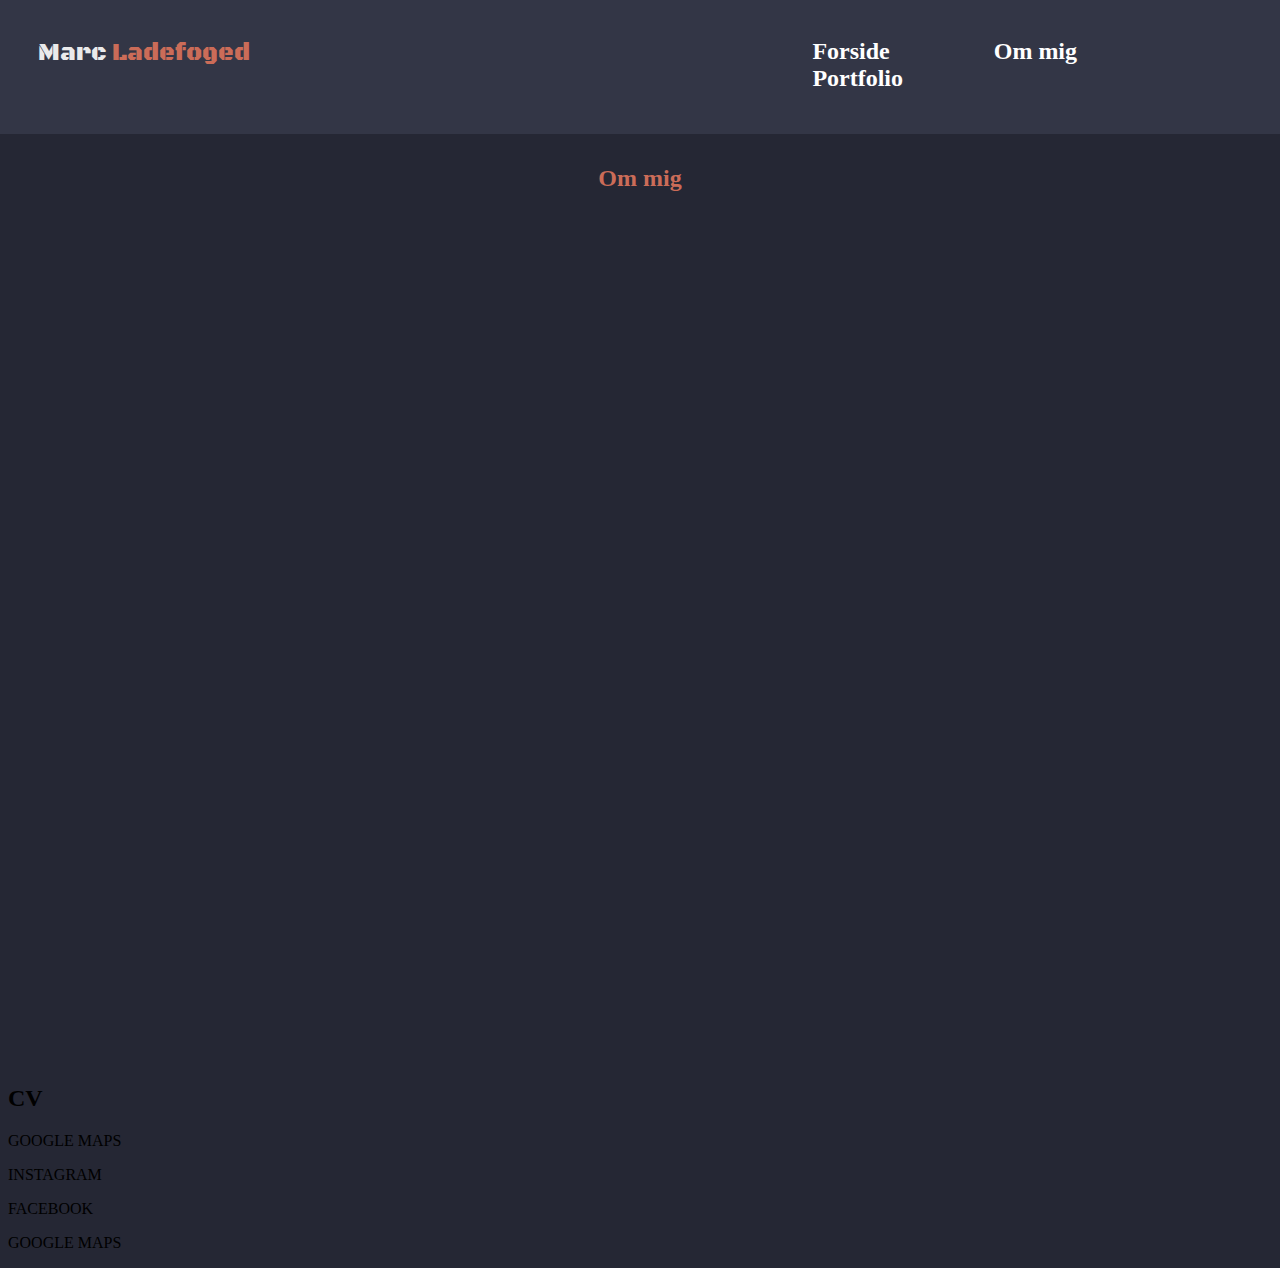
==== ommig.html @ b0bd25f1 "started on ommig site" ====
<!DOCTYPE html>
<html lang="da">

<head>
    <meta charset="utf-8">
    <meta name="viewport" content="width=device-width, initial-scale=1.0">
    <link rel="preconnect" href="https://fonts.gstatic.com">
    <link href="https://fonts.googleapis.com/css2?family=Black+Ops+One&display=swap" rel="stylesheet">
    <title>Marc Ladefoged</title>
    <link rel="stylesheet" href="ommig.css">
</head>

<body>

    <header>
        <div id="logofornavn">
            <p>Marc</p>
        </div>
        <div id="logoefternavn">
            <p>Ladefoged</p>
        </div>
        <div>
            <nav id="nav">
                <a href="index.html">Forside</a>
                <a href="ommig.html">Om mig</a>
                <a href="portfolio.html">Portfolio</a>
            </nav>
        </div>
    </header>

    <section id="first_section">
        <h2>
            Om mig
        </h2>

        <div class="section_wrapper">
            <div id="col1">

            </div>
            <div id="col2">

            </div>
        </div>

    </section>
    <section id="second_section">
        <h2>
            CV
        </h2>

        <div class="section_wrapper">
            <div id="col1">

            </div>
            <div id="col2">

            </div>
        </div>

    </section>
    <section id="third_section">

        <div class="section_wrapper">
            <div id="col1">

            </div>
            <div id="col2">

            </div>
        </div>

    </section>

    <footer>
        <p>GOOGLE MAPS</p>
        <p>INSTAGRAM</p>
        <p>FACEBOOK</p>
        <p>GOOGLE MAPS</p>

    </footer>
</body>

</html>
---- ommig.css ----
body {
    background-color: #252734;
}

img {
    width: 100%;
    height: auto;
}

header {
    background-color: #333646;
    display: flex;
    height: 133.5px;
    margin-left: -8px;
    margin-top: -8px;
    width: 102%;
}

#logofornavn p {
    color: #eaeaeb;
    font-family: 'Black Ops One', cursive;
    font-size: 1.5rem;
    margin-left: 3vw;
    margin-top: 3vw;
}

#logoefternavn p {
    color: #cb6c58;
    font-family: 'Black Ops One', cursive;
    font-size: 1.5rem;
    margin-left: 5px;
    margin-top: 3vw;
}

.navbar {
    position: absolute;
}

nav {
    position: absolute;
    z-index: 2;
    margin-top: 3vw;
    margin-left: 40vw;

}

nav a {
    color: white;
    font-size: 1.5rem;
    font-weight: 900;
    text-decoration: none;
    padding: 50px;
}

nav a:hover {
    color: #cb6c58;
    transition: 0.5s;
}

#first_section {
    background-color: #252734;
    background-size: cover;
    position: relative;
    z-index: 1;
    width: 100vw;
    height: 100vh;
    margin-left: -8px;
    margin-top: -20px;
}

.section_wrapper {
    position: absolute;
}

#first_section h2 {
    text-align: center;
    font-size: 1.5rem;
    color: #cb6c58;
    margin-top: 4vw;

}

footer {
    background-color: #252734;
}
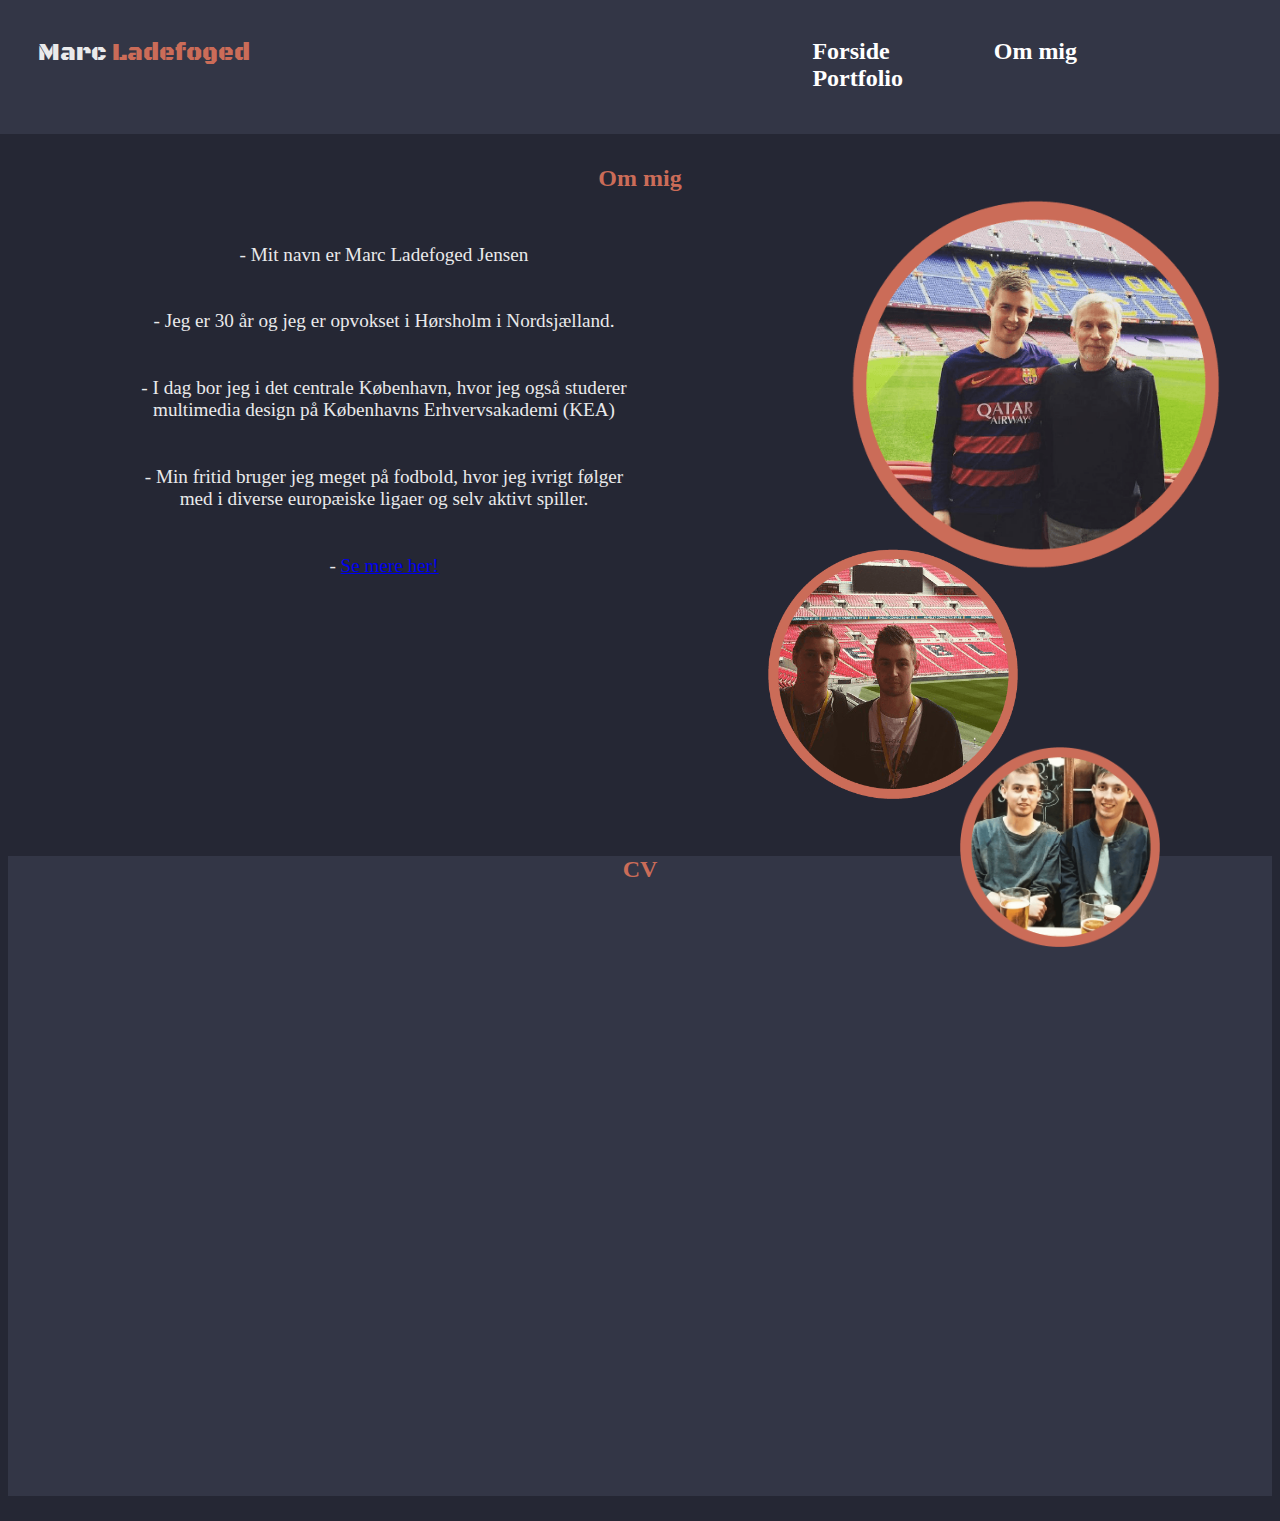
==== commit d6ce1f7f: "ommig first part done" ====
--- a/ommig.html
+++ b/ommig.html
@@ -35,9 +35,33 @@
 
         <div class="section_wrapper">
             <div id="col1">
+                <p>
+                    - Mit navn er Marc Ladefoged Jensen
+                </p>
+                <p>
+                    - Jeg er 30 år og jeg er opvokset i Hørsholm i Nordsjælland.
+                </p>
+                <p>
+                    - I dag bor jeg i det centrale København, hvor jeg også studerer multimedia design på Københavns Erhvervsakademi (KEA)
+                </p>
+                <p>
+                    - Min fritid bruger jeg meget på fodbold, hvor jeg ivrigt følger med i diverse europæiske ligaer og selv aktivt spiller.
+                </p>
+                <p>
+                    - <a href="https://www.instagram.com/marcladefoged/">Se mere her!</a>
+                </p>
 
             </div>
             <div id="col2">
+                <div id="campnou">
+                    <img src="media/campnou.png" alt="campnou">
+                </div>
+                <div id="wembley">
+                    <img src="media/wembley.png" alt="wembley">
+                </div>
+                <div id="pub">
+                    <img src="media/pub.png" alt="pub">
+                </div>
 
             </div>
         </div>
@@ -71,13 +95,6 @@
 
     </section>
 
-    <footer>
-        <p>GOOGLE MAPS</p>
-        <p>INSTAGRAM</p>
-        <p>FACEBOOK</p>
-        <p>GOOGLE MAPS</p>
-
-    </footer>
 </body>
 
 </html>
--- a/ommig.css
+++ b/ommig.css
@@ -63,13 +63,58 @@
     position: relative;
     z-index: 1;
     width: 100vw;
-    height: 100vh;
+    height: 50vw;
     margin-left: -8px;
     margin-top: -20px;
 }
 
 .section_wrapper {
     position: absolute;
+    display: grid;
+    grid-template-columns: 1fr 1fr;
+}
+
+/*KOLONNER*/
+
+#col1 {
+    grid-column-start: 1;
+    grid-column-end: 1;
+}
+
+#col2 {
+    grid-column-start: 2;
+    grid-column-end: 2;
+    margin-left: 5vw;
+    margin-top: 2vw;
+}
+
+#col1 p {
+    color: #eaeaeb;
+    text-align: center;
+    font-size: 1.2rem;
+    margin-left: 10vw;
+    padding: 1vw;
+}
+
+#campnou {
+    width: 400px;
+    height: 400px;
+    margin-left: 10vw;
+    margin-top: -3vw;
+}
+
+#wembley {
+    width: 250px;
+    height: 250px;
+    margin-left: 5vw;
+    margin-top: -4vw;
+}
+
+#pub {
+    width: 200px;
+    height: 200px;
+    margin-left: 20vw;
+    margin-top: -4vw;
 }
 
 #first_section h2 {
@@ -77,7 +122,18 @@
     font-size: 1.5rem;
     color: #cb6c58;
     margin-top: 4vw;
+}
 
+#second_section h2 {
+    text-align: center;
+    font-size: 1.5rem;
+    color: #cb6c58;
+    margin-top: 4vw;
+}
+
+#second_section {
+    background-color: #333646;
+    height: 50vw;
 }
 
 footer {
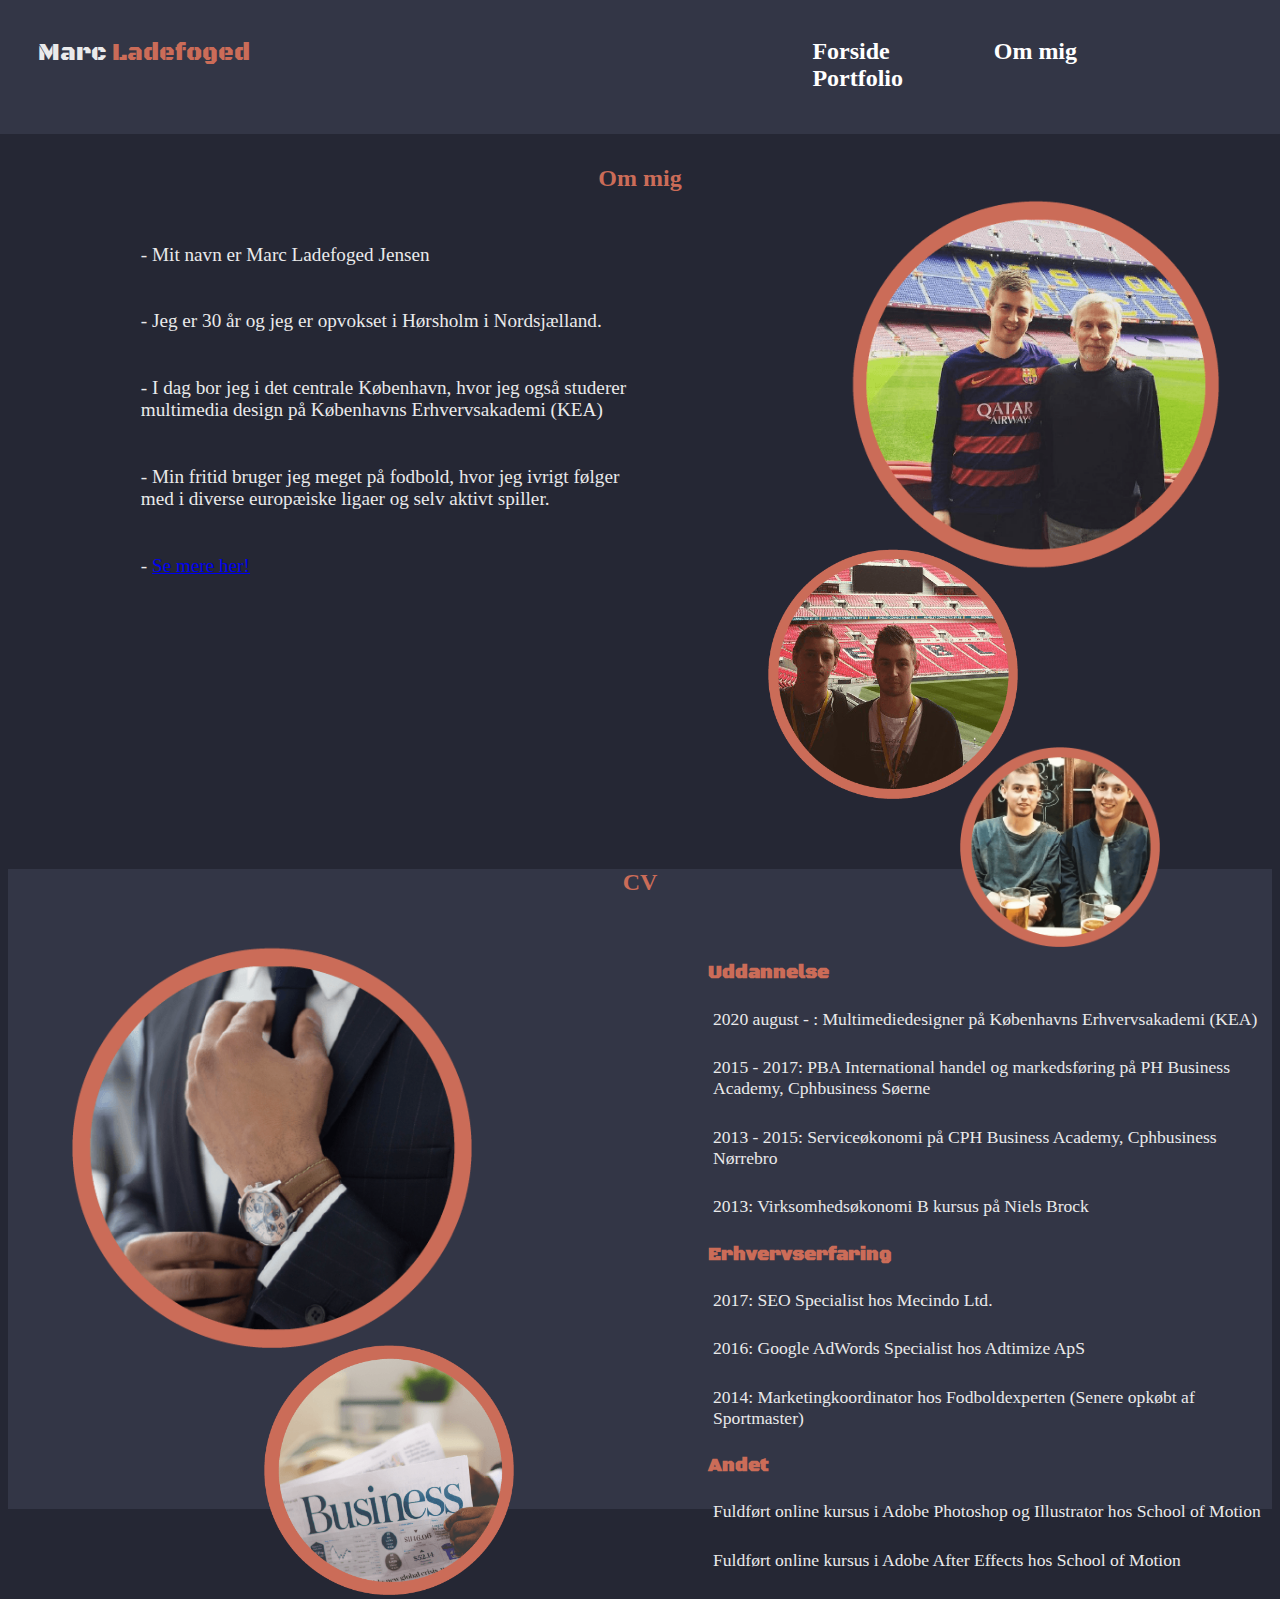
==== commit 71907e1a: "ommig side done1" ====
--- a/ommig.html
+++ b/ommig.html
@@ -74,9 +74,53 @@
 
         <div class="section_wrapper">
             <div id="col1">
-
+                <div id="business1">
+                    <img src="media/business1.png" alt="business1">
+                </div>
+                <div id="business2">
+                    <img src="media/business2.png" alt="business2">
+                </div>
             </div>
             <div id="col2">
+                <h3>
+                    Uddannelse
+                </h3>
+
+                <p>2020 august - : Multimediedesigner på Københavns Erhvervsakademi (KEA)</p>
+
+                <p>2015 - 2017: PBA International handel og markedsføring på PH Business Academy, Cphbusiness Søerne</p>
+
+                <p>2013 - 2015: Serviceøkonomi på CPH Business Academy, Cphbusiness Nørrebro</p>
+
+                <p>2013: Virksomhedsøkonomi B kursus på Niels Brock</p>
+
+                <h3>
+                    Erhvervserfaring
+                </h3>
+
+                <p>
+                    2017: SEO Specialist hos Mecindo Ltd.
+                </p>
+
+                <p>
+                    2016: Google AdWords Specialist hos Adtimize ApS
+                </p>
+
+                <p>
+                    2014: Marketingkoordinator hos Fodboldexperten (Senere opkøbt af Sportmaster)
+                </p>
+
+                <h3>
+                    Andet
+                </h3>
+
+                <p>
+                    Fuldført online kursus i Adobe Photoshop og Illustrator hos School of Motion
+                </p>
+
+                <p>
+                    Fuldført online kursus i Adobe After Effects hos School of Motion
+                </p>
 
             </div>
         </div>
--- a/ommig.css
+++ b/ommig.css
@@ -90,7 +90,6 @@
 
 #col1 p {
     color: #eaeaeb;
-    text-align: center;
     font-size: 1.2rem;
     margin-left: 10vw;
     padding: 1vw;
@@ -117,6 +116,19 @@
     margin-top: -4vw;
 }
 
+#business1 {
+    width: 400px;
+    height: 400px;
+    margin-left: 5vw;
+    margin-top: 2vw;
+}
+
+#business2 {
+    width: 250px;
+    height: 250px;
+    margin-left: 20vw;
+}
+
 #first_section h2 {
     text-align: center;
     font-size: 1.5rem;
@@ -128,12 +140,25 @@
     text-align: center;
     font-size: 1.5rem;
     color: #cb6c58;
-    margin-top: 4vw;
+    margin-top: 5vw;
 }
 
 #second_section {
     background-color: #333646;
+    margin-top: 5vw;
     height: 50vw;
+}
+
+#col2 p {
+    color: #eaeaeb;
+    font-size: 1.1rem;
+    padding: 5px;
+}
+
+#col2 h3 {
+    color: #cb6c58;
+    font-family: 'Black Ops One', cursive;
+    font-size: 1.2rem;
 }
 
 footer {
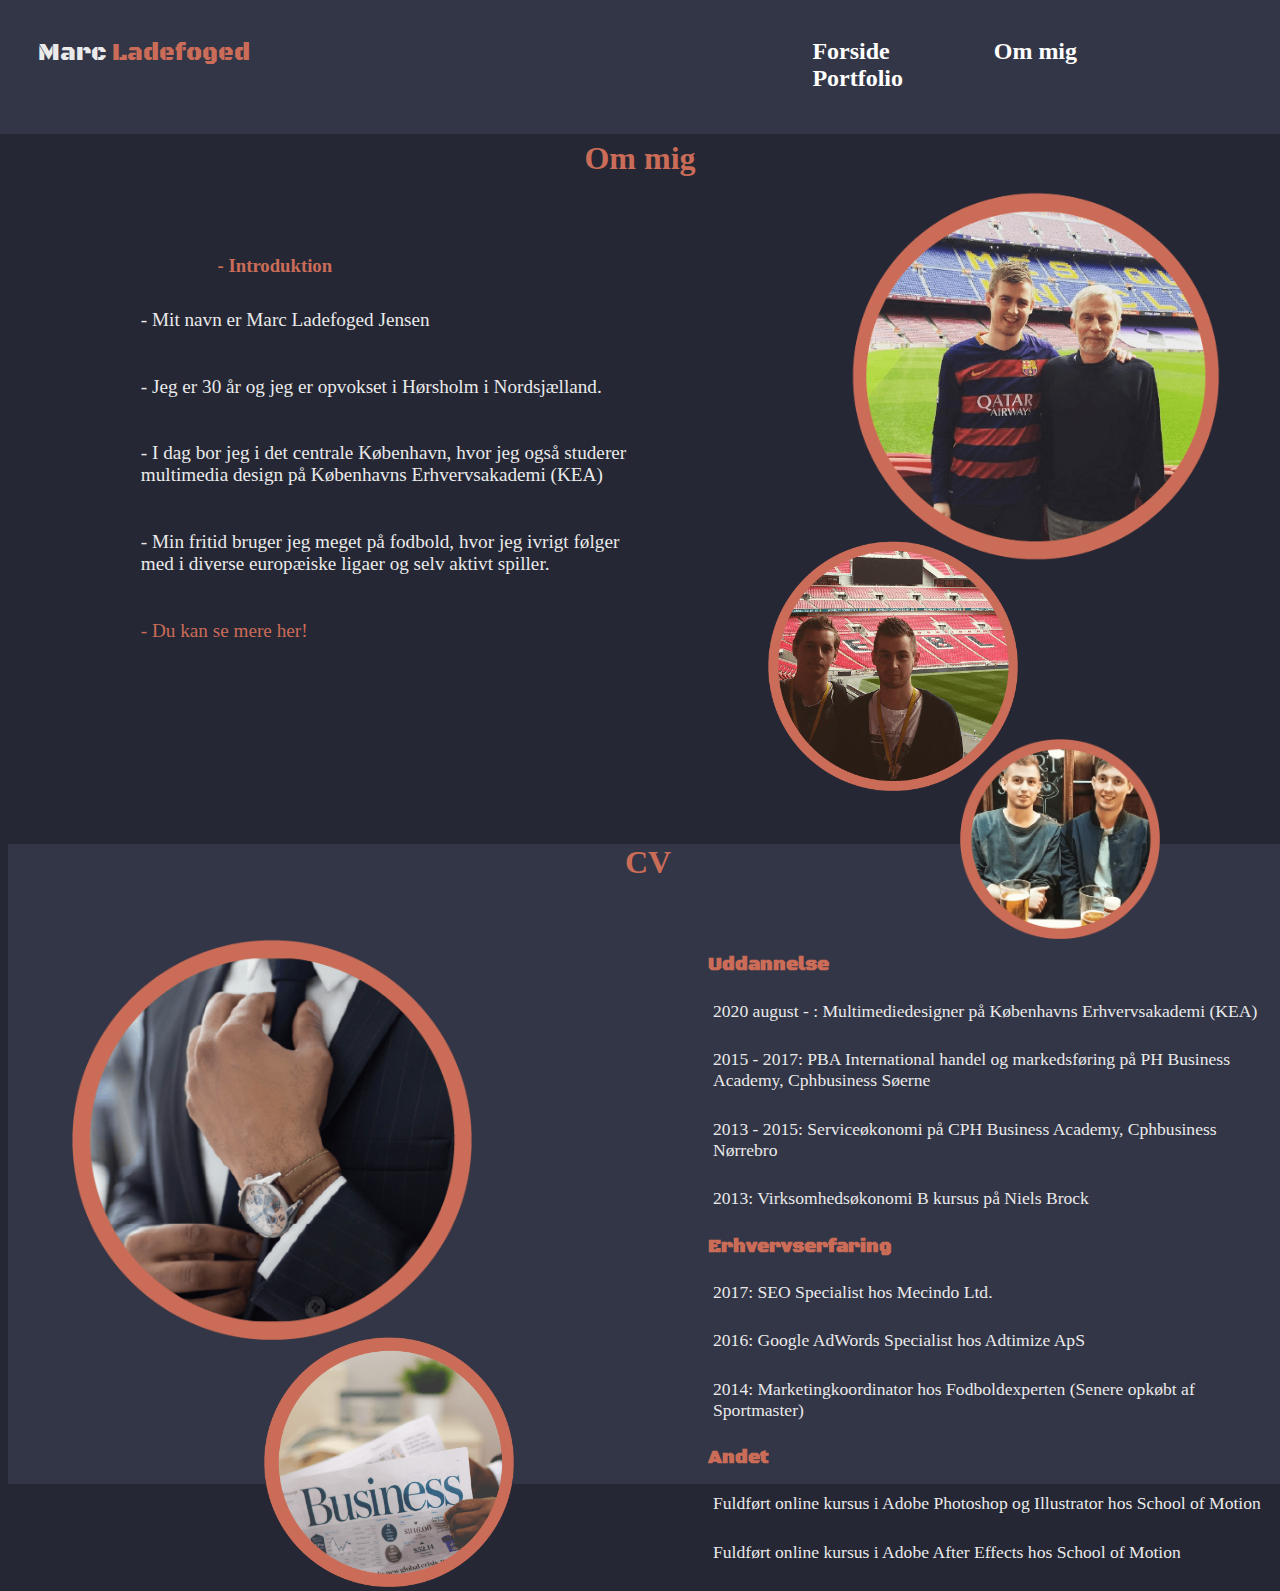
==== commit 5f5c4f21: "portfolio links rettet" ====
--- a/ommig.html
+++ b/ommig.html
@@ -35,6 +35,9 @@
 
         <div class="section_wrapper">
             <div id="col1">
+                <h3>
+                    - Introduktion
+                </h3>
                 <p>
                     - Mit navn er Marc Ladefoged Jensen
                 </p>
@@ -47,9 +50,11 @@
                 <p>
                     - Min fritid bruger jeg meget på fodbold, hvor jeg ivrigt følger med i diverse europæiske ligaer og selv aktivt spiller.
                 </p>
-                <p>
-                    - <a href="https://www.instagram.com/marcladefoged/">Se mere her!</a>
-                </p>
+                <div class="readmore">
+                    <p>
+                        <a href="https://www.instagram.com/marcladefoged/">- Du kan se mere her!</a>
+                    </p>
+                </div>
 
             </div>
             <div id="col2">
@@ -126,18 +131,6 @@
         </div>
 
     </section>
-    <section id="third_section">
-
-        <div class="section_wrapper">
-            <div id="col1">
-
-            </div>
-            <div id="col2">
-
-            </div>
-        </div>
-
-    </section>
 
 </body>
 
--- a/ommig.css
+++ b/ommig.css
@@ -74,6 +74,17 @@
     grid-template-columns: 1fr 1fr;
 }
 
+#col1 h3 {
+    color: #cb6c58;
+    margin-top: 4vw;
+    margin-left: 17vw;
+}
+
+.readmore a {
+    color: #cb6c58;
+    text-decoration: none;
+}
+
 /*KOLONNER*/
 
 #col1 {
@@ -131,14 +142,13 @@
 
 #first_section h2 {
     text-align: center;
-    font-size: 1.5rem;
+    font-size: 2rem;
     color: #cb6c58;
-    margin-top: 4vw;
 }
 
 #second_section h2 {
     text-align: center;
-    font-size: 1.5rem;
+    font-size: 2rem;
     color: #cb6c58;
     margin-top: 5vw;
 }
@@ -147,6 +157,7 @@
     background-color: #333646;
     margin-top: 5vw;
     height: 50vw;
+    width: 100vw;
 }
 
 #col2 p {
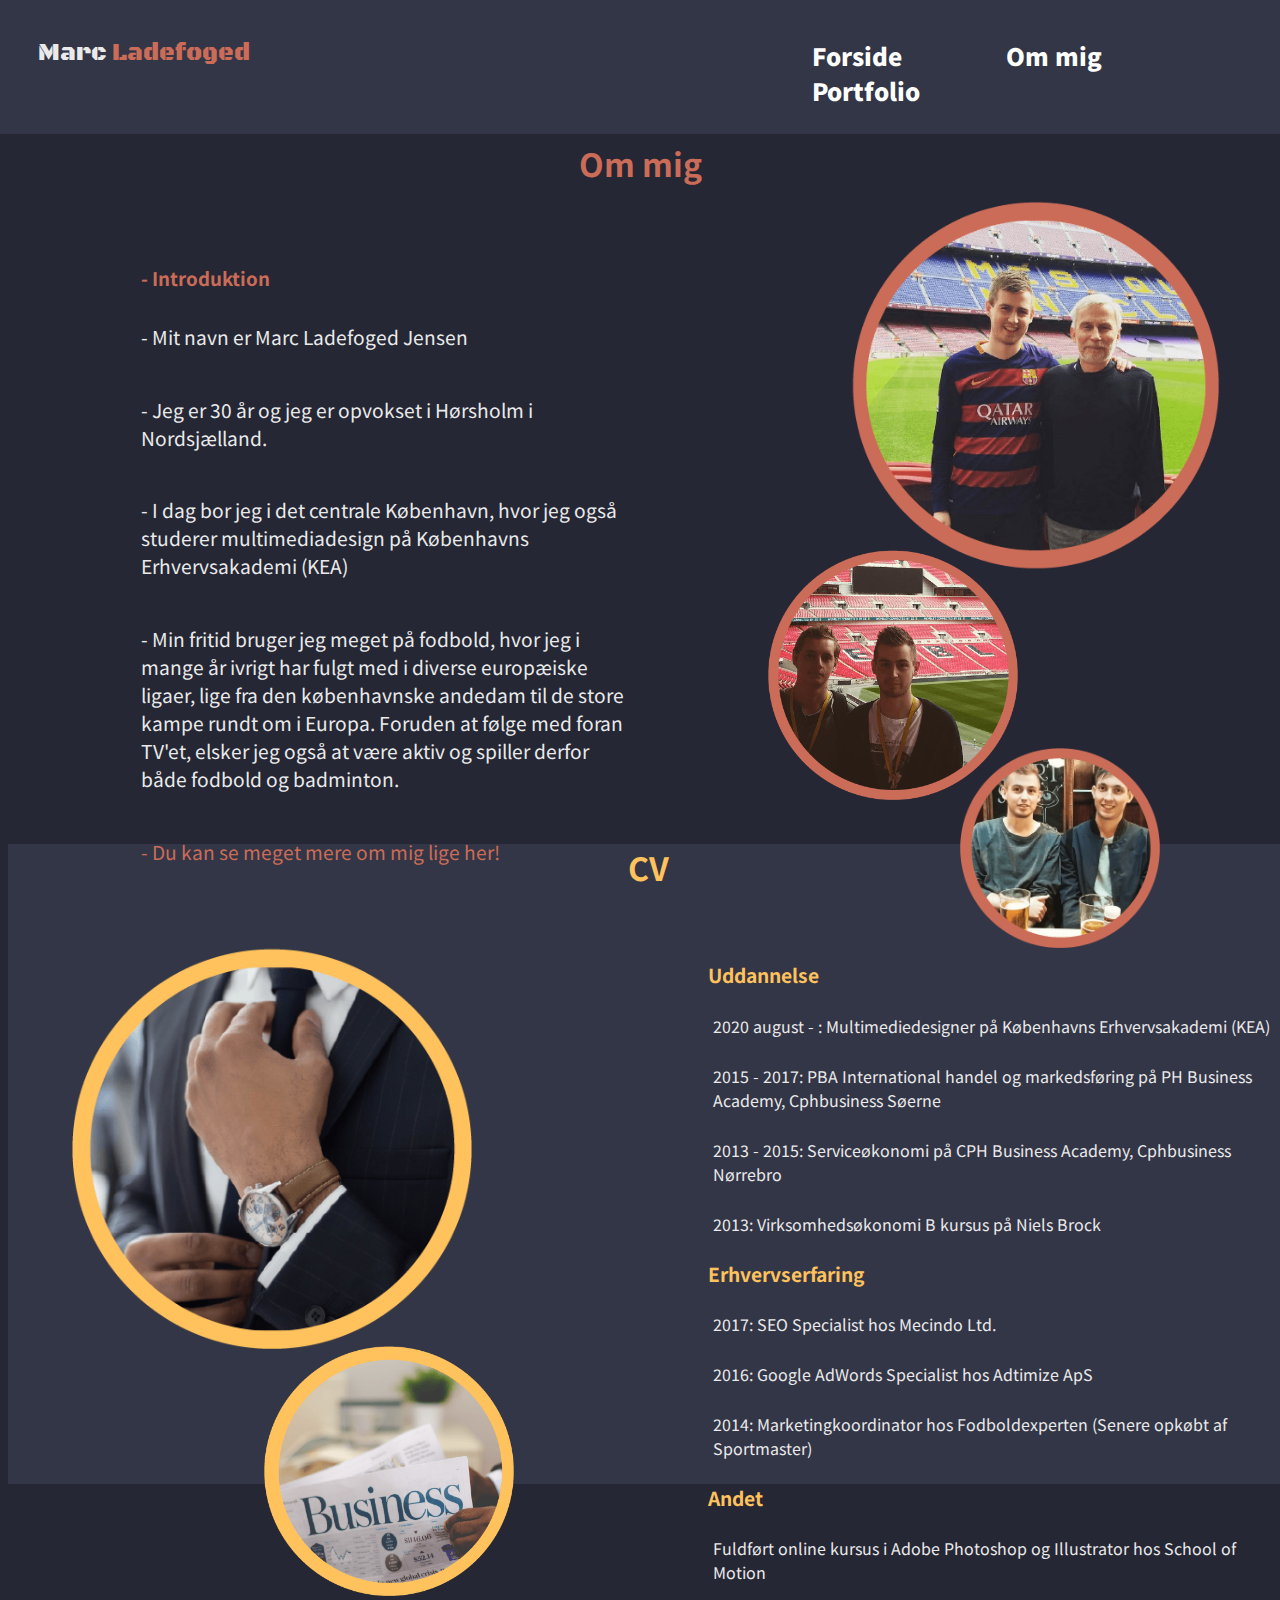
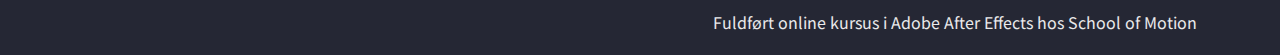
==== commit 234b034e: "almost done mangler mediaqueries" ====
--- a/ommig.html
+++ b/ommig.html
@@ -6,6 +6,7 @@
     <meta name="viewport" content="width=device-width, initial-scale=1.0">
     <link rel="preconnect" href="https://fonts.gstatic.com">
     <link href="https://fonts.googleapis.com/css2?family=Black+Ops+One&display=swap" rel="stylesheet">
+    <link href="https://fonts.googleapis.com/css2?family=Noto+Sans+JP&display=swap" rel="stylesheet">
     <title>Marc Ladefoged</title>
     <link rel="stylesheet" href="ommig.css">
 </head>
@@ -34,7 +35,7 @@
         </h2>
 
         <div class="section_wrapper">
-            <div id="col1">
+            <div class="col1">
                 <h3>
                     - Introduktion
                 </h3>
@@ -45,19 +46,19 @@
                     - Jeg er 30 år og jeg er opvokset i Hørsholm i Nordsjælland.
                 </p>
                 <p>
-                    - I dag bor jeg i det centrale København, hvor jeg også studerer multimedia design på Københavns Erhvervsakademi (KEA)
+                    - I dag bor jeg i det centrale København, hvor jeg også studerer multimediadesign på Københavns Erhvervsakademi (KEA)
                 </p>
                 <p>
-                    - Min fritid bruger jeg meget på fodbold, hvor jeg ivrigt følger med i diverse europæiske ligaer og selv aktivt spiller.
+                    - Min fritid bruger jeg meget på fodbold, hvor jeg i mange år ivrigt har fulgt med i diverse europæiske ligaer, lige fra den københavnske andedam til de store kampe rundt om i Europa. Foruden at følge med foran TV'et, elsker jeg også at være aktiv og spiller derfor både fodbold og badminton.
                 </p>
                 <div class="readmore">
                     <p>
-                        <a href="https://www.instagram.com/marcladefoged/">- Du kan se mere her!</a>
+                        <a href="https://www.instagram.com/marcladefoged/">- Du kan se meget mere om mig lige her!</a>
                     </p>
                 </div>
 
             </div>
-            <div id="col2">
+            <div class="col2">
                 <div id="campnou">
                     <img src="media/campnou.png" alt="campnou">
                 </div>
@@ -78,7 +79,7 @@
         </h2>
 
         <div class="section_wrapper">
-            <div id="col1">
+            <div class="col1">
                 <div id="business1">
                     <img src="media/business1.png" alt="business1">
                 </div>
@@ -86,7 +87,7 @@
                     <img src="media/business2.png" alt="business2">
                 </div>
             </div>
-            <div id="col2">
+            <div class="col2">
                 <h3>
                     Uddannelse
                 </h3>
--- a/ommig.css
+++ b/ommig.css
@@ -45,6 +45,7 @@
 }
 
 nav a {
+    font-family: 'Noto Sans JP', sans-serif;
     color: white;
     font-size: 1.5rem;
     font-weight: 900;
@@ -74,32 +75,36 @@
     grid-template-columns: 1fr 1fr;
 }
 
-#col1 h3 {
+.col1 h3 {
+    font-family: 'Noto Sans JP', sans-serif;
     color: #cb6c58;
     margin-top: 4vw;
-    margin-left: 17vw;
+    margin-left: 11vw;
 }
 
 .readmore a {
+    font-family: 'Noto Sans JP', sans-serif;
     color: #cb6c58;
     text-decoration: none;
+    font-size: 1.2rem;
 }
 
 /*KOLONNER*/
 
-#col1 {
+.col1 {
     grid-column-start: 1;
     grid-column-end: 1;
 }
 
-#col2 {
+.col2 {
     grid-column-start: 2;
     grid-column-end: 2;
     margin-left: 5vw;
     margin-top: 2vw;
 }
 
-#col1 p {
+.col1 p {
+    font-family: 'Noto Sans JP', sans-serif;
     color: #eaeaeb;
     font-size: 1.2rem;
     margin-left: 10vw;
@@ -141,15 +146,17 @@
 }
 
 #first_section h2 {
+    font-family: 'Noto Sans JP', sans-serif;
     text-align: center;
     font-size: 2rem;
     color: #cb6c58;
 }
 
 #second_section h2 {
+    font-family: 'Noto Sans JP', sans-serif;
     text-align: center;
     font-size: 2rem;
-    color: #cb6c58;
+    color: #ffc25c;
     margin-top: 5vw;
 }
 
@@ -160,18 +167,14 @@
     width: 100vw;
 }
 
-#col2 p {
+.col2 p {
+    font-family: 'Noto Sans JP', sans-serif;
     color: #eaeaeb;
-    font-size: 1.1rem;
     padding: 5px;
 }
 
-#col2 h3 {
-    color: #cb6c58;
-    font-family: 'Black Ops One', cursive;
+.col2 h3 {
+    font-family: 'Noto Sans JP', sans-serif;
+    color: #ffc25c;
     font-size: 1.2rem;
 }
-
-footer {
-    background-color: #252734;
-}
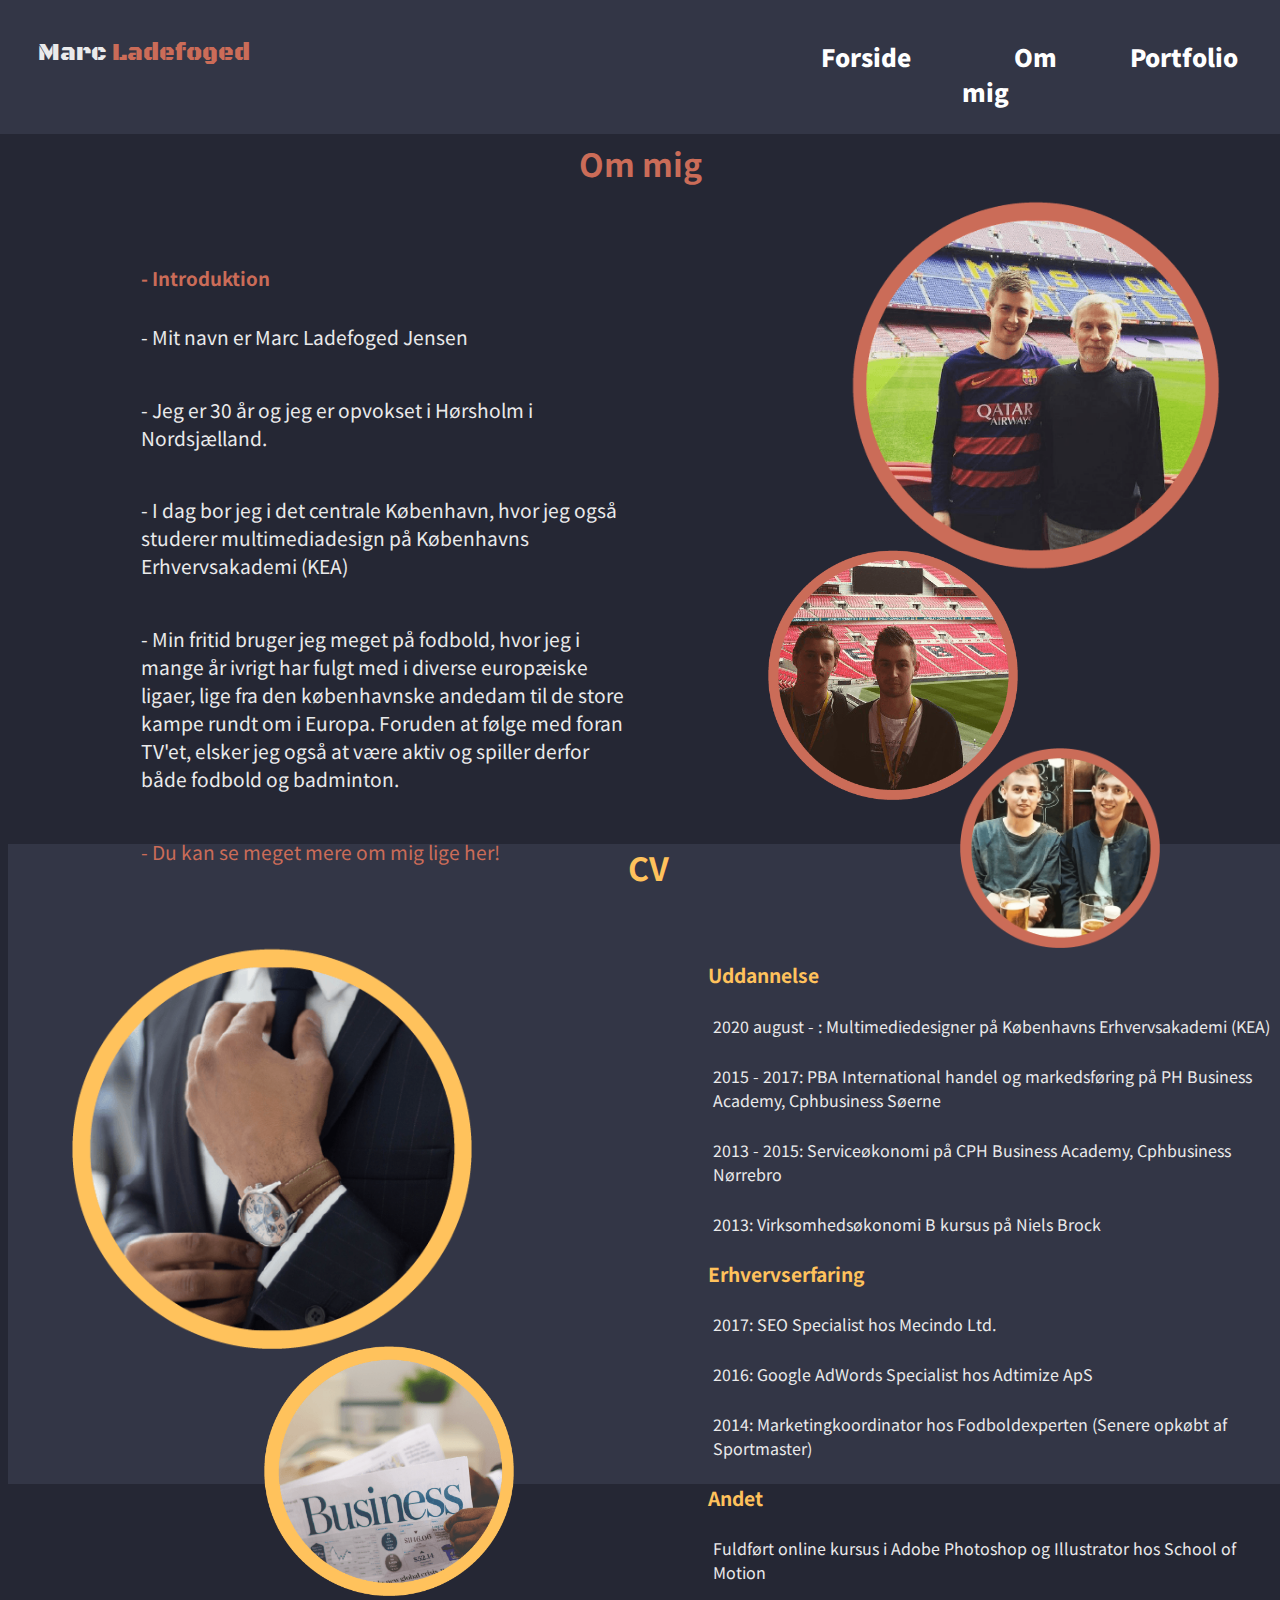
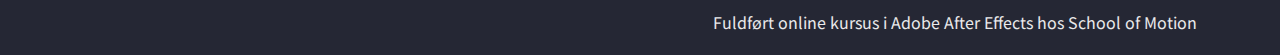
==== commit d36db14b: "burgermenu added to ommig site" ====
--- a/ommig.html
+++ b/ommig.html
@@ -20,12 +20,19 @@
         <div id="logoefternavn">
             <p>Ladefoged</p>
         </div>
-        <div>
-            <nav id="nav">
-                <a href="index.html">Forside</a>
-                <a href="ommig.html">Om mig</a>
-                <a href="portfolio.html">Portfolio</a>
-            </nav>
+        <div id="menu-bar">
+            <div id="menu" onclick="onClickMenu()">
+
+                <div id="bar1" class="bar"></div>
+                <div id="bar2" class="bar"></div>
+                <div id="bar3" class="bar"></div>
+            </div>
+            <ul class="nav" id="nav">
+                <li><a href="index.html">Forside</a></li>
+                <li><a href="ommig.html">Om mig</a></li>
+                <li><a href="portfolio.html">Portfolio</a></li>
+            </ul>
+
         </div>
     </header>
 
@@ -133,6 +140,8 @@
 
     </section>
 
+    <script src="script.js"></script>
+
 </body>
 
 </html>
--- a/ommig.css
+++ b/ommig.css
@@ -32,31 +32,31 @@
     margin-top: 3vw;
 }
 
-.navbar {
-    position: absolute;
-}
-
-nav {
-    position: absolute;
+.nav {
     z-index: 2;
     margin-top: 3vw;
-    margin-left: 40vw;
-
-}
-
-nav a {
+    margin-left: 30vw;
+    list-style: none;
+    display: flex;
+    margin-left: 37.4vw;
+
+}
+
+.nav li a {
     font-family: 'Noto Sans JP', sans-serif;
     color: white;
     font-size: 1.5rem;
     font-weight: 900;
     text-decoration: none;
-    padding: 50px;
-}
-
-nav a:hover {
+    padding: 51.5px;
+
+}
+
+.nav a:hover {
     color: #cb6c58;
     transition: 0.5s;
 }
+
 
 #first_section {
     background-color: #252734;
@@ -178,3 +178,181 @@
     color: #ffc25c;
     font-size: 1.2rem;
 }
+
+@media (max-width: 500px) {
+
+    /*HEADER*/
+
+    header {
+        height: 16vw;
+        margin-left: -8px;
+        margin-top: -8px;
+        width: 100vw;
+    }
+
+    #logofornavn p {
+        font-size: 1.1rem;
+        margin-left: 3vw;
+        margin-top: 5vw;
+    }
+
+    #logoefternavn p {
+        font-size: 1.1rem;
+        margin-left: 5px;
+        margin-top: 5vw;
+    }
+
+    nav {
+        display: inline-flex;
+        margin-left: -20vw;
+    }
+
+    nav a {
+        font-size: 1.2rem;
+        font-weight: 900;
+        text-decoration: none;
+        padding: 20px;
+    }
+
+    /*FIRST SECTION*/
+
+    #first_section {
+        z-index: 1;
+        width: 100vw;
+        height: 206vw;
+        margin-left: -8px;
+        margin-top: -20px;
+    }
+
+    .section_wrapper {
+        display: block;
+    }
+
+    .col1 p {
+        font-size: 0.8rem;
+        margin-left: 5vw;
+        padding: 1vw;
+    }
+
+    /*FIRST SECTION BILLEDER*/
+
+    #campnou {
+        width: 400px;
+        height: 400px;
+        margin-left: 10vw;
+        margin-top: -3vw;
+    }
+
+    #wembley {
+        width: 250px;
+        height: 250px;
+        margin-left: 5vw;
+        margin-top: -8vw;
+    }
+
+    #pub {
+        width: 200px;
+        height: 200px;
+        margin-left: 30vw;
+        margin-top: -4vw;
+    }
+
+    #business1 {
+        width: 400px;
+        height: 400px;
+        margin-left: 7vw;
+        margin-top: 2vw;
+    }
+
+    #business2 {
+        width: 250px;
+        height: 250px;
+        margin-left: 22vw;
+    }
+
+    #second_section {
+
+        margin-top: 43vw;
+        height: 300vw;
+        width: 100vw;
+        margin-left: -2vw;
+    }
+
+    /*BURGERMENU*/
+
+    #menu-bar {
+        z-index: 50;
+    }
+
+    #menu {
+        width: 35px;
+        height: 30px;
+        margin: 30px 0 20px 255px;
+        cursor: pointer;
+    }
+
+    .bar {
+        height: 5px;
+        width: 40px;
+        background-color: white;
+        display: block;
+        border-radius: 5px;
+    }
+
+    #bar1 {
+        transform: translateY(-4px);
+    }
+
+    #bar3 {
+        transform: translateY(4px);
+    }
+
+    .nav li a {
+        margin: 30px 0 20px 190px;
+        font-size: 1.5rem;
+        color: white;
+        text-decoration: none;
+        padding: 0;
+    }
+
+    .nav li a:hover {
+        font-weight: bold;
+        color: #cb6c58;
+    }
+
+    .nav li {
+        list-style: none;
+        padding: 16px 0;
+    }
+
+    .nav {
+        padding: 0;
+        margin: 25px 7px;
+        display: none;
+
+    }
+
+    .change .bar {
+        background-color: white;
+    }
+
+    .change #bar1 {
+        transform: translateY(4px) rotateZ(-45deg);
+    }
+
+    .change #bar3 {
+        transform: translateY(-6px) rotateZ(45deg);
+    }
+
+    .change #bar2 {
+        opacity: 0;
+    }
+
+    .change {
+        display: block;
+    }
+
+}
+
+
+}
